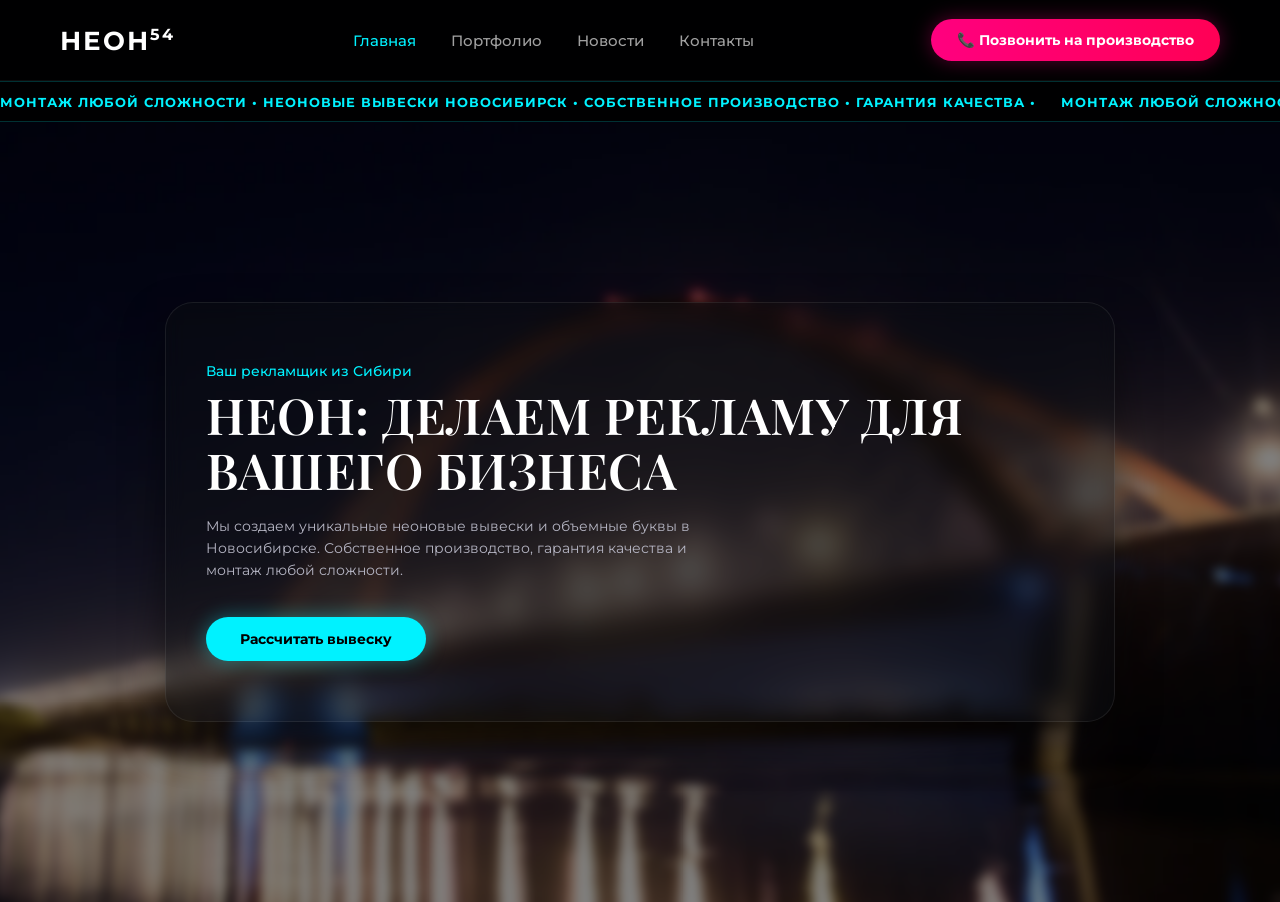
==== index.html @ 81eae0cd "загрузка сайта и админки" ====
<!DOCTYPE html>
<html lang="ru">
<head>
    <meta charset="UTF-8">
    <meta name="viewport" content="width=device-width, initial-scale=1.0">
    <title>НЕОН 54 | Изготовление вывесок Новосибирск</title>
    
    <link href="https://fonts.googleapis.com/css2?family=Montserrat:wght@400;500;600;700&family=Playfair+Display:ital,wght@0,600;0,700;1,400&family=Unbounded:wght@400;700&display=swap" rel="stylesheet">
    <link rel="stylesheet" href="style.css">
</head>
<body>
    <canvas id="canvas"></canvas>

    <div class="site-wrapper">
        <header>
            <div class="container header-inner">
                <div class="logo" onclick="location.href='index.html'">НЕОН<span>54</span></div>
                <nav class="nav">
                    <a href="index.html" class="active">Главная</a>
                    <a href="portfolio.html">Портфолио</a>
                    <a href="news.html">Новости</a>
                    <a href="javascript:void(0)" onclick="toggleOverlay('contactsBlock')">Контакты</a>
                </nav>
                <a href="tel:+79609023610" class="btn-call">
                    📞 Позвонить на производство
                </a>
            </div>
        </header>

        <div class="marquee-container">
            <div class="marquee-content">
                <span>МОНТАЖ ЛЮБОЙ СЛОЖНОСТИ • НЕОНОВЫЕ ВЫВЕСКИ НОВОСИБИРСК • СОБСТВЕННОЕ ПРОИЗВОДСТВО • ГАРАНТИЯ КАЧЕСТВА • </span>
                <span>МОНТАЖ ЛЮБОЙ СЛОЖНОСТИ • НЕОНОВЫЕ ВЫВЕСКИ НОВОСИБИРСК • СОБСТВЕННОЕ ПРОИЗВОДСТВО • ГАРАНТИЯ КАЧЕСТВА • </span>
            </div>
        </div>

        <section class="hero-section">
            <div class="hero-card">
                <div class="neon-heading">Ваш рекламщик из Сибири</div>
                <h1 class="hero-title">НЕОН: ДЕЛАЕМ РЕКЛАМУ ДЛЯ ВАШЕГО БИЗНЕСА</h1>
                <p class="hero-subtitle">
                    Мы создаем уникальные неоновые вывески и объемные буквы в Новосибирске. 
                    Собственное производство, гарантия качества и монтаж любой сложности.
                </p>
                <a href="quiz.html" class="btn-cyan btn-large">Рассчитать вывеску</a>
            </div>
        </section>

        <div id="contactsBlock" class="overlay">
            <div class="overlay-content glass-card">
                <span class="close-x" onclick="toggleOverlay('contactsBlock')">&times;</span>
                <h2>Наши <span>Контакты</span></h2>
                <div style="margin-top: 20px; display: flex; flex-direction: column; align-items: center; gap: 15px;">
                    <p style="margin-bottom: 5px; opacity: 0.8;">г. Новосибирск, Центр</p>
                    
                    <a href="tel:+79609023610" style="font-size: 1.6rem; color: var(--accent-cyan, #00f2ff); text-decoration: none; font-family: 'Montserrat', sans-serif; font-weight: 700;">
                        📞 +7 (960) 902-36-10
                    </a>

                    <div class="social-links" style="display: flex; gap: 10px; margin-top: 10px; flex-wrap: wrap; justify-content: center;">
                        
                        <a href="https://t.me/neon_baron" target="_blank" class="social-btn tg" title="Написать в Telegram" style="display: inline-flex; align-items: center; gap: 8px; padding: 10px 16px; border-radius: 50px; background: rgba(255, 255, 255, 0.05); border: 1px solid rgba(0, 136, 204, 0.5); color: #fff; text-decoration: none; font-family: 'Montserrat', sans-serif; font-size: 0.85rem; font-weight: 600;">
                            <svg width="18" height="18" viewBox="0 0 24 24" fill="currentColor">
                                <path d="M12 2C6.48 2 2 6.48 2 12s4.48 10 10 10 10-4.48 10-10S17.52 2 12 2zm4.64 6.8c-.15 1.58-.8 5.42-1.13 7.19-.14.75-.42 1-.68 1.03-.58.05-1.02-.38-1.58-.75-.88-.58-1.38-.94-2.23-1.5-.99-.65-.35-1.01.22-1.59.15-.15 2.71-2.48 2.76-2.69.01-.03.01-.14-.07-.2-.08-.06-.19-.04-.27-.02-.12.02-1.96 1.25-5.54 3.69-.52.36-1 .53-1.42.52-.47-.01-1.37-.26-2.03-.48-.82-.27-1.47-.42-1.42-.88.03-.24.37-.49 1.02-.75 3.98-1.73 6.64-2.87 7.97-3.43 3.8-1.58 4.59-1.85 5.1-1.86.11 0 .36.03.52.16.14.12.18.28.2.45-.01.07.01.22 0 .34z"/>
                            </svg>
                            <span>@neon_baron</span>
                        </a>

                        <a href="https://wa.me/79609023610" target="_blank" class="social-btn wa" title="Написать в WhatsApp" style="display: inline-flex; align-items: center; gap: 8px; padding: 10px 16px; border-radius: 50px; background: rgba(255, 255, 255, 0.05); border: 1px solid rgba(37, 211, 102, 0.5); color: #fff; text-decoration: none; font-family: 'Montserrat', sans-serif; font-size: 0.85rem; font-weight: 600;">
                            <svg width="18" height="18" viewBox="0 0 24 24" fill="currentColor">
                                <path d="M12.031 2c-5.517 0-9.993 4.476-9.993 9.993 0 1.763.459 3.479 1.33 4.992l-1.414 5.161 5.283-1.386c1.455.793 3.104 1.226 4.794 1.226 5.517 0 9.993-4.476 9.993-9.993s-4.476-9.993-9.993-9.993zm5.82 14.28c-.244.688-1.228 1.282-2.001 1.349-.53.046-1.223.08-3.541-.882-2.965-1.229-4.871-4.249-5.019-4.446-.148-.198-1.203-1.601-1.203-3.053 0-1.452.759-2.167 1.03-2.459.27-.293.593-.365.791-.365.198 0 .396.002.568.01.182.008.428-.069.67.511.244.58.83 2.029.903 2.176.073.148.121.322.024.516-.096.194-.145.316-.289.489-.145.173-.305.387-.436.52-.145.148-.297.309-.128.6.168.291.752 1.24 1.614 2.008 1.109.988 2.043 1.295 2.334 1.442.291.148.463.123.635-.073.173-.197.74-.863.937-1.159.198-.296.395-.247.665-.148.271.098 1.724.813 2.02 0.961.296.148.494.222.568.346.074.123.074.715-.17 1.403z"/>
                            </svg>
                            <span>WhatsApp</span>
                        </a>

                        <a href="https://max.ru/u/f9LHodD0cOIbjE3GyQc6oJlWuySY1TZguUVA1AE2mDKAelByZnmGbe5Jy_w" target="_blank" class="social-btn max" title="Открыть MAX" style="display: inline-flex; align-items: center; gap: 8px; padding: 10px 16px; border-radius: 50px; background: rgba(255, 255, 255, 0.05); border: 1px solid rgba(0, 242, 255, 0.5); color: #fff; text-decoration: none; font-family: 'Montserrat', sans-serif; font-size: 0.85rem; font-weight: 600;">
                            <span style="font-family: 'Unbounded', sans-serif; font-weight: 800; font-size: 0.75rem; color: #00f2ff;">MAX</span>
                            <span>Мессенджер</span>
                        </a>

                    </div>

                    <p style="margin-top: 15px; opacity: 0.6; font-size: 0.9rem;">Работаем ежедневно. Звоните или пишите для консультации.</p>
                </div>
            </div>
        </div>
    </div>

    <script>
        document.addEventListener('DOMContentLoaded', () => {
            window.toggleOverlay = function(id) {
                const el = document.getElementById(id);
                if (el) el.style.display = (window.getComputedStyle(el).display === 'none') ? 'flex' : 'none';
            };

            // Canvas частицы
            const canvas = document.getElementById('canvas');
            if (canvas) {
                const ctx = canvas.getContext('2d');
                let particles = [];
                function resizeCanvas() { canvas.width = window.innerWidth; canvas.height = window.innerHeight; }
                window.addEventListener('resize', resizeCanvas);
                resizeCanvas();

                class Particle {
                    constructor(x, y) {
                        this.x = x; this.y = y; this.size = 2; this.alpha = 1;
                        this.alphaStep = 1 / 50;
                    }
                    update() { this.size = Math.max(0.1, this.size * 0.98); this.alpha -= this.alphaStep; }
                    draw() {
                        ctx.save();
                        ctx.globalAlpha = this.alpha;
                        ctx.beginPath();
                        ctx.arc(this.x, this.y, this.size, 0, Math.PI * 2);
                        ctx.fillStyle = '#00f2ff';
                        ctx.shadowBlur = 10;
                        ctx.shadowColor = '#00f2ff';
                        ctx.fill();
                        ctx.restore();
                    }
                }

                window.addEventListener('mousemove', (e) => {
                    for (let i = 0; i < 2; i++) particles.push(new Particle(e.clientX, e.clientY));
                });

                function animate() {
                    ctx.clearRect(0, 0, canvas.width, canvas.height);
                    particles.forEach((p, i) => {
                        p.update(); p.draw();
                        if (p.alpha <= 0) particles.splice(i, 1);
                    });
                    requestAnimationFrame(animate);
                }
                animate();
            }
        });
    </script>
</body>
</html>
---- style.css ----
/* ==========================================
   1. СБРОС И ГЛОБАЛЬНЫЕ ПЕРЕМЕННЫЕ
   ========================================== */
:root {
    --accent-cyan: #00f2ff;
    --accent-pink: #ff007f;
    --text-color: #ffffff;
}

* {
    box-sizing: border-box;
    margin: 0;
    padding: 0;
}

/* ==========================================
   2. ОСНОВНОЙ ФОН И ХОЛСТ
   ========================================== */
body {
    /* Основной фон body — черный. Псевдоэлемент ляжет сверху. */
    background: #000000;
    color: var(--text-color);
    font-family: 'Montserrat', sans-serif;
    min-height: 100vh;
    overflow-x: hidden;
    position: relative; /* Обязательно для позиционирования псевдоэлемента */
}

/* ПСЕВДОЭЛЕМЕНТ С ФОНОВОЙ КАРТИНКОЙ, ЗА ТЕМНЕНИЕМ И РАЗМЫТИЕМ */
body::before {
    content: "";
    position: fixed; /* Фиксирован при скролле */
    top: 0;
    left: 0;
    width: 100%;
    height: 100%;
    z-index: -1; /* Лежит под всем контентом сайта */
    
    /* Установка картинки */
    background-image: url('bg.jpg');
    background-position: center;
    background-size: cover;
    background-repeat: no-repeat;

    /* ПРИМЕНЕНИЕ ФИЛЬТРОВ (Затемнение и размытие) */
    /* Затемнение: делаем картинку на 50% темнее (яркость 0.5) */
    /* Размытие: ставим легкое размытие (например, 5px) */
    filter: brightness(0.5) blur(5px);
    
    /* Убираем белые края при размытии */
    transform: scale(1.1); 
}

/* Интерактивный canvas для частиц */
#canvas {
    position: fixed;
    top: 0;
    left: 0;
    width: 100vw;
    height: 100vh;
    z-index: 1; /* Поверх фонового псевдоэлемента body::before */
    pointer-events: none;
    background: transparent !important;
}

.site-wrapper {
    position: relative;
    z-index: 2; /* Весь контент сайта поверх canvas */
    width: 100%;
}

.container {
    max-width: 1200px;
    margin: 0 auto;
    padding: 0 20px;
}

/* ==========================================
   3. ШАПКА САЙТА (HEADER)
   ========================================== */
header {
    background: rgba(0, 0, 0, 0.85);
    backdrop-filter: blur(12px);
    -webkit-backdrop-filter: blur(12px);
    border-bottom: 1px solid rgba(255, 255, 255, 0.05);
    position: sticky;
    top: 0;
    z-index: 100;
}

.header-inner {
    display: flex;
    justify-content: space-between;
    align-items: center;
    height: 80px;
}

.logo {
    font-size: 1.6rem;
    font-weight: 700;
    cursor: pointer;
    letter-spacing: 2px;
    color: #ffffff;
    font-family: 'Montserrat', sans-serif;
    text-decoration: none;
}

.logo span {
    font-size: 1rem;
    vertical-align: super;
}

.nav {
    display: flex;
    gap: 15px;
}

.nav a {
    color: #a0a0a0;
    text-decoration: none;
    font-size: 0.95rem;
    font-weight: 500;
    transition: color 0.3s ease;
    padding: 5px 10px;
}

.nav a.active, 
.nav a:hover {
    color: var(--accent-cyan);
}

/* ==========================================
   4. КНОПКИ
   ========================================== */
.btn-cyan {
    display: inline-block;
    background-color: var(--accent-cyan);
    color: #000000;
    border: none;
    padding: 12px 28px;
    border-radius: 50px;
    font-weight: 700;
    font-size: 0.9rem;
    cursor: pointer;
    text-decoration: none;
    transition: transform 0.2s, box-shadow 0.2s;
    box-shadow: 0 0 15px rgba(0, 242, 255, 0.4);
    font-family: 'Montserrat', sans-serif;
    text-align: center;
}

.btn-cyan:hover {
    transform: translateY(-2px);
    box-shadow: 0 0 25px rgba(0, 242, 255, 0.8);
}

/* Кнопка «Посмотреть портфолио» в карточке */
.btn-cyan.btn-large {
    padding: 14px 34px;
    border-radius: 50px;
    font-size: 0.85rem;
    font-weight: 700;
    background: #00f2ff;
    color: #000;
    box-shadow: 0 0 20px rgba(0, 242, 255, 0.35);
    transition: all 0.3s ease;
}

.btn-cyan.btn-large:hover {
    transform: scale(1.02);
    box-shadow: 0 0 30px rgba(0, 242, 255, 0.6);
}

.btn-call {
    display: inline-block;
    padding: 12px 26px;
    font-size: 0.9rem;
    font-weight: 700;
    text-decoration: none;
    color: #fff;
    background: linear-gradient(90deg, #ff007f, #ff0055);
    border-radius: 50px;
    box-shadow: 0 0 20px rgba(255, 0, 127, 0.35);
    transition: all 0.3s ease;
    font-family: 'Montserrat', sans-serif;
    border: none;
    cursor: pointer;
}

.btn-call:hover {
    transform: scale(1.03);
    box-shadow: 0 0 30px rgba(255, 0, 127, 0.6);
}

/* ==========================================
   5. БЕГУЩАЯ СТРОКА
   ========================================== */
.marquee-container {
    background: rgba(0, 0, 0, 0.9);
    border-top: 1px solid rgba(0, 242, 255, 0.2);
    border-bottom: 1px solid rgba(0, 242, 255, 0.2);
    overflow: hidden;
    white-space: nowrap;
    padding: 10px 0;
}

.marquee-content {
    display: inline-block;
    animation: marquee 25s linear infinite;
}

.marquee-content span {
    color: var(--accent-cyan);
    font-size: 0.8rem;
    font-weight: 700;
    letter-spacing: 1px;
    padding-right: 20px;
}

@keyframes marquee {
    0% { transform: translate3d(0, 0, 0); }
    100% { transform: translate3d(-50%, 0, 0); }
}

/* ==========================================
   6. ГЛАВНЫЙ БЛОК (HERO SECTION & CARD)
   ========================================== */
.hero-section {
    position: relative;
    width: 100%;
    min-height: calc(100vh - 120px);
    display: flex;
    justify-content: center;
    align-items: center;
    padding: 60px 20px;
    /* Убрано background: transparent !important;, так как body уже черный,
       а псевдоэлемент поднят z-index: -1. Секция должна быть прозрачной. */
}

/* Карточка с эффектом матового стекла */
.hero-card {
    max-width: 950px;
    width: 100%;
    padding: 60px 40px; 
    border-radius: 28px;
    text-align: left;
    
    /* Полупрозрачный темный фон карточки */
    background: rgba(12, 14, 18, 0.45); 
    
    /* Размытие контента под карточкой */
    backdrop-filter: blur(10px);
    -webkit-backdrop-filter: blur(10px);
    
    /* Тонкая рамка и тень */
    border: 1px solid rgba(255, 255, 255, 0.08);
    box-shadow: 0 20px 40px rgba(0, 0, 0, 0.5);
}

/* Тексты внутри карточки */
.neon-heading {
    text-shadow: none; 
    margin-bottom: 8px;
    color: var(--accent-cyan);
    font-size: 0.85rem;
    font-weight: 500;
}

.hero-title {
    font-family: 'Playfair Display', serif;
    font-size: 3.1rem;
    font-weight: 600; 
    line-height: 1.1; 
    margin-bottom: 20px;
    letter-spacing: 0.5px;
    color: #ffffff;
    text-transform: uppercase;
}

.hero-subtitle {
    font-size: 0.85rem;
    line-height: 1.6;
    margin-bottom: 35px;
    color: #b5b5c3;
    max-width: 500px;
}

/* ==========================================
   7. СЕКЦИЯ КВИЗА (QUIZ)
   ========================================== */
.quiz-section {
    display: flex;
    justify-content: center;
    padding: 80px 20px;
    background: transparent;
}

.quiz-container {
    width: 100%;
    max-width: 600px;
    background: rgba(11, 15, 25, 0.75);
    backdrop-filter: blur(15px);
    -webkit-backdrop-filter: blur(15px);
    border: 1px solid rgba(0, 242, 255, 0.2);
    border-radius: 24px;
    padding: 45px 40px;
    box-shadow: 0 0 40px rgba(0, 242, 255, 0.1);
}

.quiz-main-title {
    font-weight: 700;
    font-size: 1.6rem;
    text-align: center;
    margin-bottom: 35px;
    color: #fff;
    font-family: 'Montserrat', sans-serif;
}

.quiz-step { 
    display: none; 
}

.quiz-step.active { 
    display: block; 
    animation: quizStepFade 0.35s ease-out; 
}

@keyframes quizStepFade {
    from { opacity: 0; transform: translateY(8px); }
    to { opacity: 1; transform: translateY(0); }
}

.step-title {
    font-size: 1.05rem;
    margin-bottom: 22px;
    color: var(--accent-cyan);
    font-weight: 600;
}

.quiz-options { 
    display: flex; 
    flex-direction: column; 
    gap: 12px; 
}

.quiz-btn {
    width: 100%;
    padding: 16px 22px;
    background: rgba(255, 255, 255, 0.03);
    border: 1px solid rgba(255, 255, 255, 0.08);
    border-radius: 12px;
    color: #fff;
    text-align: left;
    font-size: 1rem;
    cursor: pointer;
    transition: all 0.25s;
    font-family: 'Montserrat', sans-serif;
}

.quiz-btn:hover {
    background: rgba(0, 242, 255, 0.08);
    border-color: var(--accent-cyan);
    box-shadow: 0 0 20px rgba(0, 242, 255, 0.25);
    transform: translateX(5px);
}

.quiz-field {
    width: 100%;
    padding: 16px;
    background: #05080e;
    border: 1px solid rgba(255, 255, 255, 0.12);
    border-radius: 12px;
    color: #fff;
    font-size: 1rem;
    font-family: 'Montserrat', sans-serif;
}

textarea.quiz-field { 
    resize: vertical; 
}

.quiz-nav-row {
    margin-top: 30px;
    display: flex;
    justify-content: space-between;
    align-items: center;
}

.quiz-back-btn {
    background: transparent;
    border: none;
    color: rgba(255, 255, 255, 0.4);
    cursor: pointer;
    font-size: 0.95rem;
    font-family: 'Montserrat', sans-serif;
}

.quiz-back-btn:hover { 
    color: #fff; 
}

/* ==========================================
   8. МОДАЛЬНОЕ ОКНО (MODAL OVERLAY)
   ========================================== */
.overlay {
    position: fixed;
    top: 0;
    left: 0;
    width: 100vw;
    height: 100vh;
    background: rgba(4, 6, 12, 0.85);
    backdrop-filter: blur(10px);
    display: none;
    justify-content: center;
    align-items: center;
    z-index: 1000;
}

.glass-card {
    background: #0b0f19;
    border: 2px solid rgba(0, 242, 255, 0.25);
    border-radius: 24px;
    padding: 40px;
    width: 90%;
    max-width: 500px;
    text-align: center;
    position: relative;
    color: #ffffff;
}

.glass-card h2 {
    font-family: 'Montserrat', sans-serif;
    font-weight: 700;
    font-size: 1.6rem;
    margin-bottom: 15px;
}

.glass-card h2 span { 
    color: var(--accent-pink); 
}

.close-x {
    position: absolute;
    top: 18px;
    right: 22px;
    font-size: 1.8rem;
    cursor: pointer;
    color: rgba(255, 255, 255, 0.4);
}

.close-x:hover { 
    color: var(--accent-pink); 
}

/* ==========================================
   9. МОБИЛЬНАЯ АДАПТАЦИЯ (RESPONSIVE)
   ========================================== */
@media (max-width: 768px) {
    .header-inner { 
        padding: 0 15px; 
    }
    .nav { 
        display: none; 
    }
    .header-phone-btn { 
        display: none; 
    }
    .hero-section { 
        min-height: calc(100vh - 80px); 
        padding: 40px 10px; 
    }
    .hero-card { 
        padding: 35px 20px; 
        border-radius: 20px; 
    }
    .neon-heading { 
        font-size: 0.8rem; 
    }
    .hero-title { 
        font-size: 2.1rem; 
    }
    .quiz-container { 
        padding: 30px 15px; 
    }
    .quiz-main-title { 
        font-size: 1.3rem; 
    }
}
.contacts-block {
    display: flex;
    flex-direction: column;
    align-items: center;
    gap: 16px;
    margin: 30px 0;
}

.contacts-title {
    color: #fff;
    font-family: 'Unbounded', sans-serif;
    font-size: 1.2rem;
    letter-spacing: 0.5px;
}

.contact-phone {
    color: #00f2ff;
    font-size: 1.3rem;
    font-weight: 700;
    text-decoration: none;
    font-family: 'Montserrat', sans-serif;
    transition: all 0.3s ease;
}

.contact-phone:hover {
    color: #fff;
    text-shadow: 0 0 12px #00f2ff;
}
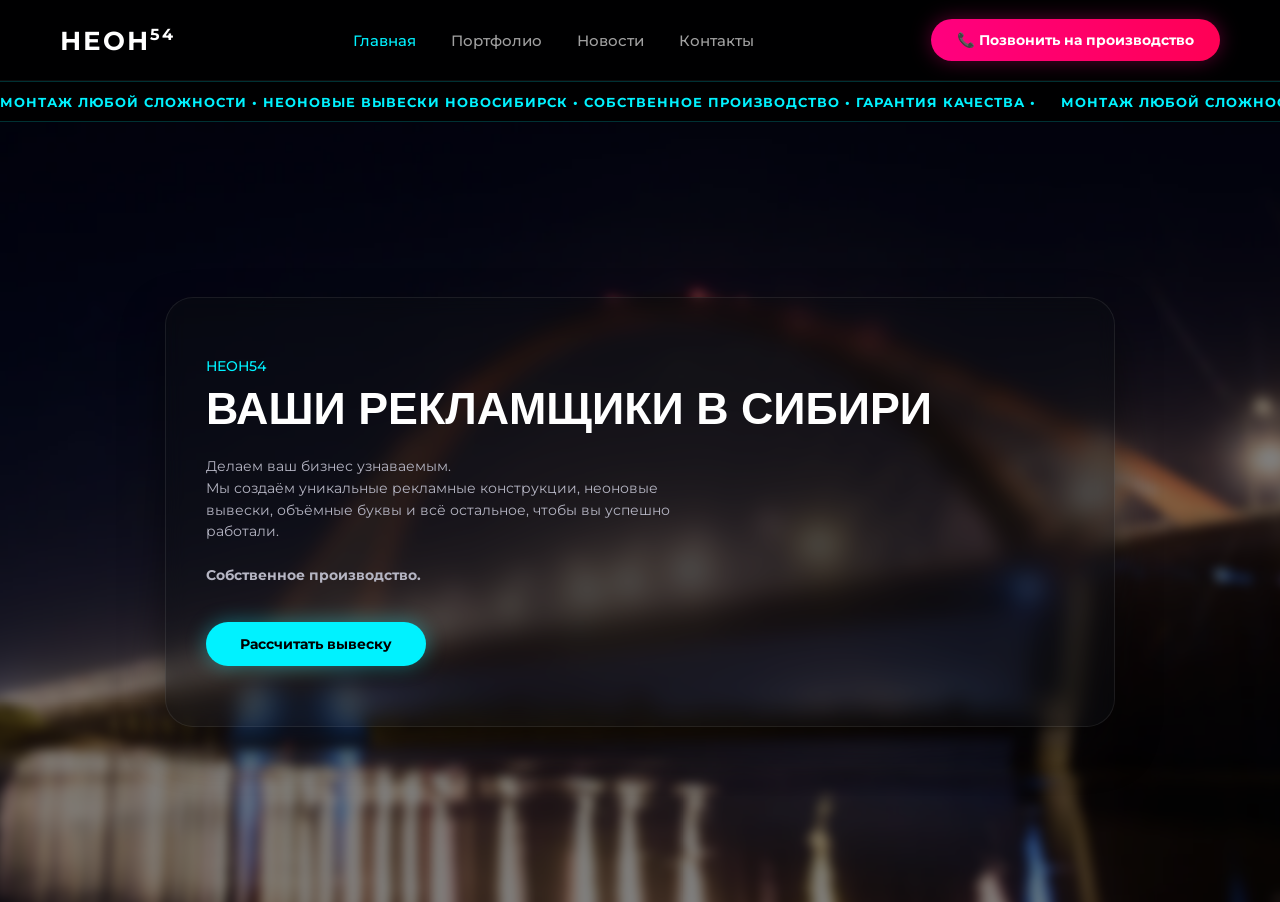
==== commit 61a52217: "Add files via upload" ====
--- a/index.html
+++ b/index.html
@@ -21,7 +21,7 @@
                     <a href="news.html">Новости</a>
                     <a href="javascript:void(0)" onclick="toggleOverlay('contactsBlock')">Контакты</a>
                 </nav>
-                <a href="tel:+79609023610" class="btn-call">
+                <a href="tel:+79609023610" class="btn-call" id="headerCallBtn">
                     📞 Позвонить на производство
                 </a>
             </div>
@@ -36,11 +36,12 @@
 
         <section class="hero-section">
             <div class="hero-card">
-                <div class="neon-heading">Ваш рекламщик из Сибири</div>
-                <h1 class="hero-title">НЕОН: ДЕЛАЕМ РЕКЛАМУ ДЛЯ ВАШЕГО БИЗНЕСА</h1>
+                <div class="neon-heading">НЕОН54</div>
+                <h1 class="hero-title">ВАШИ РЕКЛАМЩИКИ В СИБИРИ</h1>
                 <p class="hero-subtitle">
-                    Мы создаем уникальные неоновые вывески и объемные буквы в Новосибирске. 
-                    Собственное производство, гарантия качества и монтаж любой сложности.
+                    Делаем ваш бизнес узнаваемым.<br>
+                    Мы создаём уникальные рекламные конструкции, неоновые вывески, объёмные буквы и всё остальное, чтобы вы успешно работали.<br><br>
+                    <strong>Собственное производство.</strong>
                 </p>
                 <a href="quiz.html" class="btn-cyan btn-large">Рассчитать вывеску</a>
             </div>
@@ -51,7 +52,9 @@
                 <span class="close-x" onclick="toggleOverlay('contactsBlock')">&times;</span>
                 <h2>Наши <span>Контакты</span></h2>
                 <div style="margin-top: 20px; display: flex; flex-direction: column; align-items: center; gap: 15px;">
-                    <p style="margin-bottom: 5px; opacity: 0.8;">г. Новосибирск, Центр</p>
+                    <p style="margin-bottom: 5px; opacity: 0.9; text-align: center; font-size: 1.05rem;">
+                        📍 <strong>Адрес:</strong> г. Новосибирск, ул. Богдана Хмельницкого 71, оф. 324
+                    </p>
                     
                     <a href="tel:+79609023610" style="font-size: 1.6rem; color: var(--accent-cyan, #00f2ff); text-decoration: none; font-family: 'Montserrat', sans-serif; font-weight: 700;">
                         📞 +7 (960) 902-36-10
@@ -73,6 +76,10 @@
                             <span>WhatsApp</span>
                         </a>
 
+                        <a href="https://www.instagram.com/neon54_nsk?igsh=OGxpdmkyN3NtZmtr" target="_blank" class="social-btn insta" title="Открыть Instagram" style="display: inline-flex; align-items: center; gap: 8px; padding: 10px 16px; border-radius: 50px; background: rgba(255, 255, 255, 0.05); border: 1px solid rgba(225, 48, 108, 0.5); color: #fff; text-decoration: none; font-family: 'Montserrat', sans-serif; font-size: 0.85rem; font-weight: 600;">
+                            📸 <span>Instagram</span>
+                        </a>
+
                         <a href="https://max.ru/u/f9LHodD0cOIbjE3GyQc6oJlWuySY1TZguUVA1AE2mDKAelByZnmGbe5Jy_w" target="_blank" class="social-btn max" title="Открыть MAX" style="display: inline-flex; align-items: center; gap: 8px; padding: 10px 16px; border-radius: 50px; background: rgba(255, 255, 255, 0.05); border: 1px solid rgba(0, 242, 255, 0.5); color: #fff; text-decoration: none; font-family: 'Montserrat', sans-serif; font-size: 0.85rem; font-weight: 600;">
                             <span style="font-family: 'Unbounded', sans-serif; font-weight: 800; font-size: 0.75rem; color: #00f2ff;">MAX</span>
                             <span>Мессенджер</span>
@@ -92,6 +99,17 @@
                 const el = document.getElementById(id);
                 if (el) el.style.display = (window.getComputedStyle(el).display === 'none') ? 'flex' : 'none';
             };
+
+            // Кнопка вызова: на ПК открываем контакты, на мобильных сразу совершаем звонок
+            const callBtn = document.getElementById('headerCallBtn');
+            if (callBtn) {
+                callBtn.addEventListener('click', (e) => {
+                    if (window.innerWidth > 768) {
+                        e.preventDefault();
+                        toggleOverlay('contactsBlock');
+                    }
+                });
+            }
 
             // Canvas частицы
             const canvas = document.getElementById('canvas');
--- a/style.css
+++ b/style.css
@@ -267,14 +267,19 @@
 }
 
 .hero-title {
-    font-family: 'Playfair Display', serif;
-    font-size: 3.1rem;
-    font-weight: 600; 
-    line-height: 1.1; 
+    font-family: 'Unbounded', sans-serif;
+    font-size: 2.8rem; /* Крупный размер */
+    font-weight: 700;
+    line-height: 1.2;
+    color: #ffffff;
     margin-bottom: 20px;
-    letter-spacing: 0.5px;
-    color: #ffffff;
     text-transform: uppercase;
+}
+
+@media (max-width: 768px) {
+    .hero-title {
+        font-size: 1.8rem;
+    }
 }
 
 .hero-subtitle {
